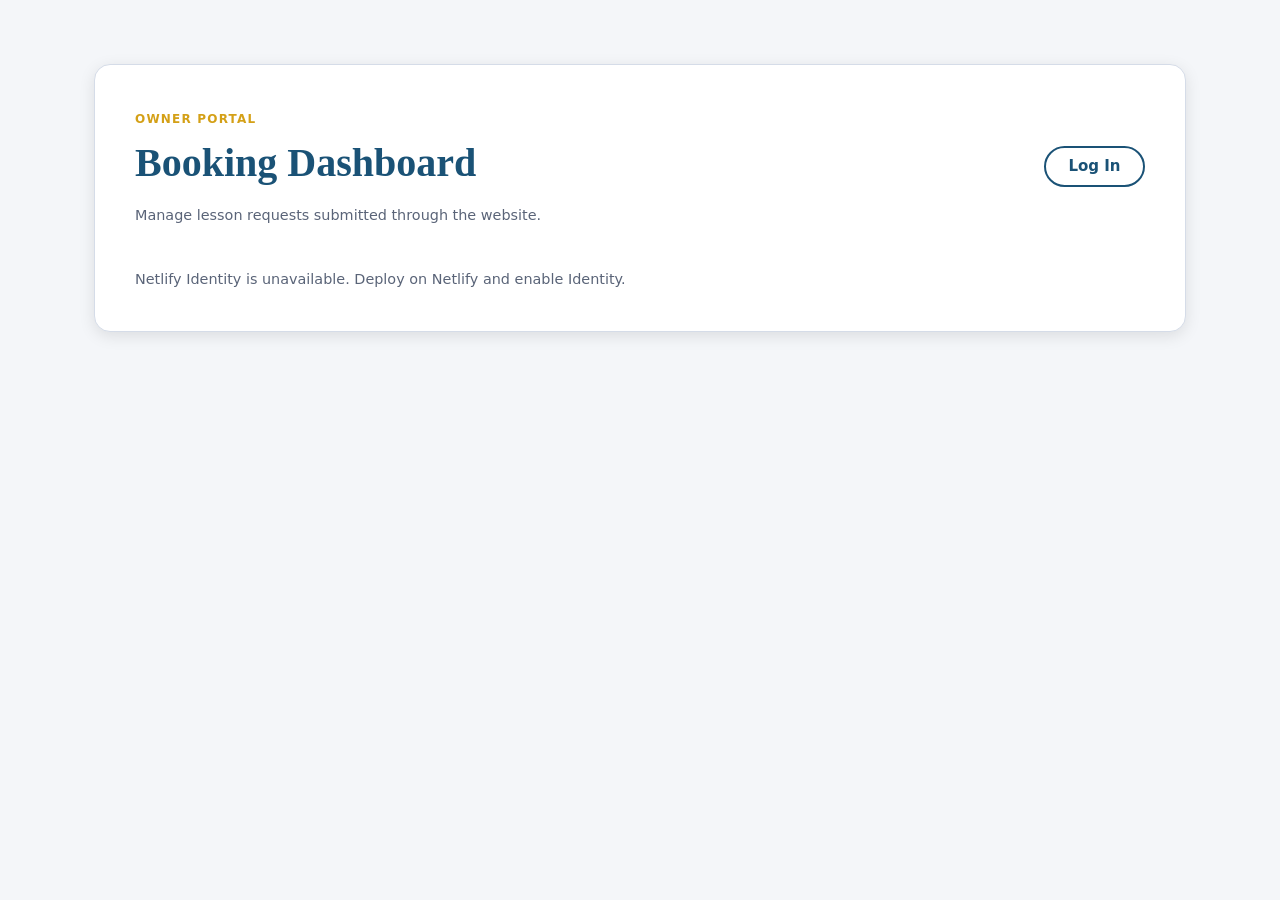
==== admin/index.html @ 85f40c81 "Add Netlify functions for managing booking submissions and updates - Create netlify.toml for build s" ====
<!DOCTYPE html>
<html lang="en">
<head>
  <meta charset="UTF-8" />
  <meta name="viewport" content="width=device-width, initial-scale=1.0" />
  <meta name="robots" content="noindex, nofollow" />
  <title>Kekauoha Music Admin</title>
  <link rel="stylesheet" href="../css/styles.css" />
  <style>
    .admin-page { min-height: 100vh; background: var(--color-bg-alt); padding: var(--space-2xl) 0; }
    .admin-shell { background: var(--color-surface); border: 1px solid var(--color-border); border-radius: var(--radius-lg); box-shadow: var(--shadow-md); padding: var(--space-xl); }
    .admin-top { display: flex; justify-content: space-between; align-items: center; gap: var(--space-md); margin-bottom: var(--space-xl); }
    .admin-actions { display: flex; gap: var(--space-sm); flex-wrap: wrap; }
    .admin-note { color: var(--color-text-muted); font-size: 0.9rem; margin-top: var(--space-sm); }
    .admin-filters { display: grid; grid-template-columns: 1.3fr 0.7fr auto; gap: var(--space-sm); margin: var(--space-lg) 0; }
    .admin-filters .btn { justify-content: center; }
    .admin-table-wrap { overflow-x: auto; }
    .admin-table { width: 100%; border-collapse: collapse; font-size: 0.94rem; }
    .admin-table th, .admin-table td { border-bottom: 1px solid var(--color-border); padding: 0.7rem 0.55rem; text-align: left; vertical-align: top; }
    .admin-table th { color: var(--color-primary); font-family: var(--font-heading); }
    .sort-btn {
      border: 0;
      background: transparent;
      color: inherit;
      font: inherit;
      display: inline-flex;
      align-items: center;
      gap: 0.3rem;
      cursor: pointer;
      padding: 0;
    }
    .sort-btn .sort-indicator { font-size: 0.78rem; opacity: 0.8; }
    .pagination {
      display: flex;
      align-items: center;
      justify-content: space-between;
      gap: var(--space-sm);
      margin-top: var(--space-md);
      flex-wrap: wrap;
    }
    .pagination .btn { min-width: 90px; justify-content: center; }
    .pagination-meta { color: var(--color-text-muted); font-size: 0.88rem; }
    .admin-table input, .admin-table select, .admin-table textarea { width: 100%; }
    .pill { display: inline-block; padding: 0.2rem 0.6rem; border-radius: var(--radius-pill); font-size: 0.75rem; font-weight: 700; text-transform: uppercase; letter-spacing: 0.04em; }
    .pill-new { background: #eaf3ff; color: #1a5276; }
    .pill-contacted { background: #fff8e4; color: #9b6b00; }
    .pill-booked { background: #e7f8ee; color: #1e8449; }
    .pill-closed { background: #f3f4f6; color: #3f4657; }
    .hidden { display: none !important; }
    @media (max-width: 900px) {
      .admin-top { align-items: flex-start; flex-direction: column; }
      .admin-filters { grid-template-columns: 1fr; }
    }
  </style>
</head>
<body>
  <main class="admin-page">
    <div class="container">
      <section class="admin-shell" aria-label="Admin dashboard">
        <div class="admin-top">
          <div>
            <span class="section-tag">Owner Portal</span>
            <h1 class="section-title">Booking Dashboard</h1>
            <p class="admin-note">Manage lesson requests submitted through the website.</p>
          </div>
          <div class="admin-actions">
            <button class="btn btn-outline" id="loginBtn" type="button">Log In</button>
            <button class="btn btn-outline hidden" id="logoutBtn" type="button">Log Out</button>
            <button class="btn btn-primary hidden" id="refreshBtn" type="button">Refresh</button>
          </div>
        </div>

        <div id="authStatus" class="admin-note" role="status" aria-live="polite">Checking login status…</div>
        <div id="errorBox" class="form-error-msg hidden" role="alert" aria-live="assertive"></div>

        <div class="admin-filters hidden" id="filtersWrap">
          <input type="search" id="searchInput" placeholder="Search by name, email, phone, program, or message" aria-label="Search submissions" />
          <select id="statusFilter" aria-label="Filter by status">
            <option value="all">All statuses</option>
            <option value="new">new</option>
            <option value="contacted">contacted</option>
            <option value="booked">booked</option>
            <option value="closed">closed</option>
          </select>
          <button class="btn btn-outline" id="clearFiltersBtn" type="button">Clear</button>
        </div>

        <div id="resultsMeta" class="admin-note hidden" role="status" aria-live="polite"></div>

        <div class="admin-table-wrap hidden" id="tableWrap">
          <table class="admin-table">
            <thead>
              <tr>
                <th>
                  <button class="sort-btn" data-sort-key="submittedAt" type="button" aria-label="Sort by submitted date">
                    Submitted <span class="sort-indicator" data-sort-indicator="submittedAt">↓</span>
                  </button>
                </th>
                <th>
                  <button class="sort-btn" data-sort-key="student" type="button" aria-label="Sort by student name">
                    Student <span class="sort-indicator" data-sort-indicator="student">↕</span>
                  </button>
                </th>
                <th>Contact</th>
                <th>Program</th>
                <th>Message</th>
                <th>
                  <button class="sort-btn" data-sort-key="status" type="button" aria-label="Sort by status">
                    Status <span class="sort-indicator" data-sort-indicator="status">↕</span>
                  </button>
                </th>
                <th>Owner Notes</th>
                <th>Action</th>
              </tr>
            </thead>
            <tbody id="submissionsBody"></tbody>
          </table>
        </div>

        <div class="pagination hidden" id="paginationWrap">
          <button class="btn btn-outline" id="prevPageBtn" type="button">Previous</button>
          <span class="pagination-meta" id="pageMeta">Page 1 of 1</span>
          <button class="btn btn-outline" id="nextPageBtn" type="button">Next</button>
        </div>
      </section>
    </div>
  </main>

  <script src="https://identity.netlify.com/v1/netlify-identity-widget.js"></script>
  <script src="dashboard.js"></script>
</body>
</html>
---- css/styles.css ----
/* =====================================================
   Kekauoha Music — Stylesheet
   ===================================================== */

/* ----- Smooth Scrolling ----- */
html {
  scroll-behavior: smooth;
}

/* ----- CSS Custom Properties ----- */
:root {
  /* Brand colours — deep ocean + golden sunrise */
  --color-primary:       #1a5276;   /* deep teal/navy */
  --color-primary-dark:  #154360;
  --color-primary-light: #2e86c1;
  --color-accent:        #d4a017;   /* warm gold */
  --color-accent-hover:  #b8860b;

  /* Neutrals */
  --color-bg:            #ffffff;
  --color-bg-alt:        #f4f6f9;
  --color-surface:       #ffffff;
  --color-border:        #d5dce8;
  --color-text:          #1c2237;
  --color-text-muted:    #5a6478;
  --color-text-light:    #ffffff;

  /* Feedback */
  --color-error:         #c0392b;
  --color-success:       #1e8449;

  /* Typography */
  --font-heading: 'Georgia', 'Times New Roman', serif;
  --font-body:    system-ui, -apple-system, 'Segoe UI', Roboto, sans-serif;

  /* Spacing */
  --space-xs:   0.25rem;
  --space-sm:   0.5rem;
  --space-md:   1rem;
  --space-lg:   1.5rem;
  --space-xl:   2.5rem;
  --space-2xl:  4rem;
  --space-3xl:  6rem;

  /* Layout */
  --max-width:   1140px;
  --header-h:    68px;
  --radius-sm:   4px;
  --radius-md:   8px;
  --radius-lg:   16px;
  --radius-pill: 999px;

  /* Shadows */
  --shadow-sm: 0 1px 4px rgba(0,0,0,0.08);
  --shadow-md: 0 4px 16px rgba(0,0,0,0.10);
  --shadow-lg: 0 8px 32px rgba(0,0,0,0.14);

  /* Transitions */
  --transition: 0.2s ease;
  
  /* Animations */
  --animation-duration: 0.6s;
  --animation-delay-increment: 0.1s;
}

/* ----- Reset & Base ----- */
*, *::before, *::after { box-sizing: border-box; margin: 0; padding: 0; }

html {
  scroll-behavior: smooth;
  scroll-padding-top: calc(var(--header-h) + 16px);
}

body {
  font-family: var(--font-body);
  font-size: 1rem;
  line-height: 1.65;
  color: var(--color-text);
  background: var(--color-bg);
  -webkit-font-smoothing: antialiased;
  overflow-x: hidden;
}

img { max-width: 100%; display: block; }

a {
  color: var(--color-primary-light);
  text-decoration: none;
  transition: color var(--transition);
}
a:hover, a:focus-visible { color: var(--color-accent); text-decoration: underline; }

ul { list-style: none; }

h1, h2, h3, h4 {
  font-family: var(--font-heading);
  line-height: 1.25;
  color: var(--color-text);
}

/* ----- Utility ----- */
.container {
  width: 100%;
  max-width: var(--max-width);
  margin: 0 auto;
  padding: 0 var(--space-lg);
}

.section {
  padding: var(--space-3xl) 0;
  opacity: 0;
  animation: fadeInUp var(--animation-duration) ease forwards;
}

.section:nth-child(even) {
  animation-delay: 0.1s;
}

.section--alt {
  background: var(--color-bg-alt);
}

.section-tag {
  display: inline-block;
  font-size: 0.75rem;
  font-weight: 700;
  letter-spacing: 0.1em;
  text-transform: uppercase;
  color: var(--color-accent);
  margin-bottom: var(--space-sm);
}

.section-title {
  font-size: clamp(1.75rem, 3.5vw, 2.5rem);
  margin-bottom: var(--space-md);
  color: var(--color-primary);
}

.section-intro {
  font-size: 1.0625rem;
  color: var(--color-text-muted);
  max-width: 640px;
  margin-bottom: var(--space-xl);
}

.badge {
  display: inline-block;
  background: var(--color-accent);
  color: #fff;
  font-size: 0.7rem;
  font-weight: 700;
  letter-spacing: 0.05em;
  text-transform: uppercase;
  padding: 2px 10px;
  border-radius: var(--radius-pill);
  margin-left: var(--space-sm);
  vertical-align: middle;
}

/* ----- Buttons ----- */
.btn {
  display: inline-flex;
  align-items: center;
  gap: var(--space-sm);
  font-family: var(--font-body);
  font-size: 0.9375rem;
  font-weight: 600;
  padding: 0.65em 1.5em;
  border-radius: var(--radius-pill);
  border: 2px solid transparent;
  cursor: pointer;
  transition: background var(--transition), color var(--transition), border-color var(--transition), box-shadow var(--transition), transform var(--transition);
  text-decoration: none !important;
  white-space: nowrap;
  position: relative;
  overflow: hidden;
}

.btn::before {
  content: '';
  position: absolute;
  top: 50%;
  left: 50%;
  width: 0;
  height: 0;
  border-radius: 50%;
  background: rgba(255,255,255,0.2);
  transform: translate(-50%, -50%);
  transition: width 0.6s, height 0.6s;
}

.btn:hover::before {
  width: 300px;
  height: 300px;
}

.btn:active {
  transform: scale(0.96);
}

.btn-primary {
  background: var(--color-accent);
  color: #fff;
  border-color: var(--color-accent);
}
.btn-primary:hover, .btn-primary:focus-visible {
  background: var(--color-accent-hover);
  border-color: var(--color-accent-hover);
  color: #fff;
  box-shadow: 0 4px 14px rgba(212,160,23,0.35);
  transform: translateY(-2px);
}

.btn-secondary {
  background: transparent;
  color: #fff;
  border-color: rgba(255,255,255,0.7);
}
.btn-secondary:hover, .btn-secondary:focus-visible {
  background: rgba(255,255,255,0.15);
  border-color: #fff;
  color: #fff;
}

.btn-outline {
  background: transparent;
  color: var(--color-primary);
  border-color: var(--color-primary);
}
.btn-outline:hover, .btn-outline:focus-visible {
  background: var(--color-primary);
  color: #fff;
}

.btn--full { width: 100%; justify-content: center; }

/* Focus styles */
:focus-visible {
  outline: 3px solid var(--color-accent);
  outline-offset: 2px;
  border-radius: var(--radius-sm);
}

/* =====================================================
   HEADER / NAVIGATION
   ===================================================== */
.site-header {
  position: sticky;
  top: 0;
  z-index: 1000;
  height: var(--header-h);
  background: var(--color-primary);
  box-shadow: var(--shadow-md);
}

.nav-container {
  display: flex;
  align-items: center;
  height: var(--header-h);
  gap: var(--space-lg);
}

.logo {
  display: flex;
  align-items: center;
  gap: var(--space-sm);
  text-decoration: none !important;
  color: #fff;
  flex-shrink: 0;
}
.logo-img {
  width: 40px;
  height: 40px;
  object-fit: contain;
  transition: transform var(--transition), filter var(--transition);
}
.logo:hover .logo-img {
  transform: rotate(5deg) scale(1.05);
  filter: drop-shadow(0 4px 8px rgba(212,160,23,0.3));
}
.logo-icon  { font-size: 1.5rem; line-height: 1; }
.logo-text  { font-family: var(--font-heading); font-size: 1.125rem; font-weight: 700; letter-spacing: 0.01em; }
.logo:hover { color: var(--color-accent); }

.main-nav { margin-left: auto; }

.nav-list {
  display: flex;
  align-items: center;
  gap: var(--space-md);
}

.nav-link {
  font-size: 0.9rem;
  font-weight: 500;
  color: rgba(255,255,255,0.88);
  text-decoration: none !important;
  padding: 0.25em 0.1em;
  border-bottom: 2px solid transparent;
  transition: color var(--transition), border-color var(--transition);
}
.nav-link:hover, .nav-link:focus-visible { color: #fff; border-bottom-color: var(--color-accent); }

.nav-cta {
  background: var(--color-accent);
  color: #fff !important;
  padding: 0.45em 1.1em;
  border-radius: var(--radius-pill);
  border: none;
}
.nav-cta:hover, .nav-cta:focus-visible {
  background: var(--color-accent-hover);
  border-bottom-color: transparent;
}

.nav-toggle {
  display: none;
  background: none;
  border: none;
  cursor: pointer;
  padding: var(--space-sm);
  margin-left: auto;
}

.hamburger,
.hamburger::before,
.hamburger::after {
  display: block;
  width: 24px;
  height: 2px;
  background: #fff;
  border-radius: 2px;
  transition: transform var(--transition), opacity var(--transition);
}
.hamburger { position: relative; }
.hamburger::before, .hamburger::after { content: ''; position: absolute; left: 0; }
.hamburger::before { top: -7px; }
.hamburger::after  { top:  7px; }

/* Animated X when open */
.nav-toggle[aria-expanded="true"] .hamburger { background: transparent; }
.nav-toggle[aria-expanded="true"] .hamburger::before { transform: rotate(45deg) translate(5px, 5px); }
.nav-toggle[aria-expanded="true"] .hamburger::after  { transform: rotate(-45deg) translate(5px, -5px); }

/* =====================================================
   HERO
   ===================================================== */
.hero {
  position: relative;
  min-height: 92vh;
  display: flex;
  align-items: center;
  background:
    linear-gradient(160deg, #0d3b5e 0%, #1a5276 40%, #2e6d94 70%, #4a8fa8 100%);
  overflow: hidden;
}

/* Decorative wave overlay */
.hero-overlay {
  position: absolute;
  inset: 0;
  background:
    radial-gradient(ellipse 80% 60% at 80% 50%, rgba(212,160,23,0.08) 0%, transparent 70%),
    url("data:image/svg+xml,%3Csvg xmlns='http://www.w3.org/2000/svg' viewBox='0 0 1440 320'%3E%3Cpath fill='rgba(255,255,255,0.03)' d='M0,224L60,213.3C120,203,240,181,360,181.3C480,181,600,203,720,208C840,213,960,203,1080,181.3C1200,160,1320,128,1380,112L1440,96L1440,320L1380,320C1320,320,1200,320,1080,320C960,320,840,320,720,320C600,320,480,320,360,320C240,320,120,320,60,320L0,320Z'/%3E%3C/svg%3E") center bottom / cover no-repeat;
  pointer-events: none;
}

.hero-content {
  position: relative;
  z-index: 1;
  text-align: center;
  padding: var(--space-2xl) var(--space-lg);
}

.hero-logo-wrap {
  margin-bottom: var(--space-xl);
  animation: fadeInScale 0.8s ease-out;
}

.hero-logo {
  width: 180px;
  height: 180px;
  margin: 0 auto;
  background: rgba(255, 255, 255, 0.95);
  padding: var(--space-md);
  border-radius: var(--radius-lg);
  box-shadow: 0 8px 32px rgba(0,0,0,0.2), 0 0 0 8px rgba(255,255,255,0.1);
  object-fit: contain;
  transition: transform var(--transition), box-shadow var(--transition);
}

.hero-logo:hover {
  transform: scale(1.05) rotate(-2deg);
  box-shadow: 0 12px 48px rgba(0,0,0,0.25), 0 0 0 8px rgba(212,160,23,0.2);
}

.hero-title {
  font-size: clamp(2.25rem, 6vw, 4rem);
  color: #fff;
  margin-bottom: var(--space-lg);
  text-shadow: 0 2px 12px rgba(0,0,0,0.25);
  animation: fadeInUp 0.8s ease-out 0.2s backwards;
}

.hero-subtitle {
  font-size: clamp(1rem, 2.2vw, 1.3rem);
  color: rgba(255,255,255,0.88);
  max-width: 560px;
  margin: 0 auto var(--space-xl);
  animation: fadeInUp 0.8s ease-out 0.4s backwards;
}

.hero-actions {
  display: flex;
  gap: var(--space-md);
  justify-content: center;
  flex-wrap: wrap;
  animation: fadeInUp 0.8s ease-out 0.6s backwards;
}

.hero-actions .btn {
  animation: pulse 2s ease-in-out infinite;
}

.hero-actions .btn:nth-child(1) { animation-delay: 0.8s; }
.hero-actions .btn:nth-child(2) { animation-delay: 1s; }

/* =====================================================
   ABOUT
   ===================================================== */
.about-grid {
  display: grid;
  grid-template-columns: 1fr 1fr;
  gap: var(--space-2xl);
  align-items: start;
}

.about-text p { color: var(--color-text-muted); margin-bottom: var(--space-md); }
.about-text p:last-child { margin-bottom: 0; }

.about-highlights {
  display: grid;
  grid-template-columns: 1fr 1fr;
  gap: var(--space-md);
}

.highlight-card {
  background: var(--color-bg-alt);
  border: 1px solid var(--color-border);
  border-radius: var(--radius-md);
  padding: var(--space-lg);
  transition: box-shadow var(--transition), transform var(--transition), border-color var(--transition);
  opacity: 0;
  animation: fadeInUp var(--animation-duration) ease forwards;
}

.highlight-card:nth-child(1) { animation-delay: 0.1s; }
.highlight-card:nth-child(2) { animation-delay: 0.2s; }
.highlight-card:nth-child(3) { animation-delay: 0.3s; }
.highlight-card:nth-child(4) { animation-delay: 0.4s; }

.highlight-card:hover {
  box-shadow: var(--shadow-md);
  transform: translateY(-4px);
  border-color: var(--color-accent);
}

.highlight-icon {
  font-size: 2rem;
  display: block;
  margin-bottom: var(--space-sm);
  transition: transform var(--transition);
}

.highlight-card:hover .highlight-icon {
  transform: scale(1.15) rotate(5deg);
}

.highlight-card h3 {
  font-size: 1rem;
  font-family: var(--font-body);
  font-weight: 700;
  margin-bottom: var(--space-xs);
  color: var(--color-primary);
}

.highlight-card p { font-size: 0.875rem; color: var(--color-text-muted); }

/* =====================================================
   LESSONS
   ===================================================== */
.lessons-grid {
  display: grid;
  grid-template-columns: repeat(3, 1fr);
  gap: var(--space-lg);
  margin-bottom: var(--space-2xl);
}

.lesson-card {
  background: var(--color-surface);
  border: 1px solid var(--color-border);
  border-radius: var(--radius-lg);
  padding: var(--space-xl);
  display: flex;
  flex-direction: column;
  gap: var(--space-md);
  transition: box-shadow var(--transition), transform var(--transition), border-color var(--transition);
  opacity: 0;
  animation: fadeInUp var(--animation-duration) ease forwards;
}

.lesson-card:nth-child(1) { animation-delay: 0.1s; }
.lesson-card:nth-child(2) { animation-delay: 0.2s; }
.lesson-card:nth-child(3) { animation-delay: 0.3s; }

.lesson-card:hover {
  box-shadow: var(--shadow-lg);
  transform: translateY(-5px);
  border-color: var(--color-primary-light);
}

.lesson-card--featured {
  border-color: var(--color-primary-light);
  box-shadow: 0 0 0 2px var(--color-primary-light), var(--shadow-md);
}

.lesson-card-header {
  display: flex;
  align-items: center;
  gap: var(--space-sm);
  flex-wrap: wrap;
}

.lesson-icon { font-size: 1.75rem; }

.lesson-card-header h3 {
  font-size: 1.2rem;
  color: var(--color-primary);
}

.lesson-features {
  flex: 1;
  display: flex;
  flex-direction: column;
  gap: var(--space-xs);
}

.lesson-features li {
  font-size: 0.9rem;
  color: var(--color-text-muted);
  padding-left: 1.2em;
  position: relative;
}
.lesson-features li::before {
  content: '✓';
  position: absolute;
  left: 0;
  color: var(--color-accent);
  font-weight: 700;
}

/* Extras */
.lessons-extras {
  display: grid;
  grid-template-columns: repeat(3, 1fr);
  gap: var(--space-lg);
}

.extra-card {
  display: flex;
  align-items: flex-start;
  gap: var(--space-md);
  background: var(--color-bg-alt);
  border: 1px solid var(--color-border);
  border-radius: var(--radius-md);
  padding: var(--space-lg);
  transition: transform var(--transition), box-shadow var(--transition);
}

.extra-card:hover {
  transform: translateY(-3px);
  box-shadow: var(--shadow-md);
}

.extra-icon { font-size: 2rem; flex-shrink: 0; }

.extra-card h4 {
  font-size: 1rem;
  font-family: var(--font-body);
  font-weight: 700;
  color: var(--color-primary);
  margin-bottom: var(--space-xs);
}

.extra-card p { font-size: 0.875rem; color: var(--color-text-muted); }

/* =====================================================
   PRICING
   ===================================================== */
.pricing-grid {
  display: grid;
  grid-template-columns: repeat(3, 1fr);
  gap: var(--space-lg);
  margin-bottom: var(--space-2xl);
  align-items: start;
}

.pricing-card {
  background: var(--color-surface);
  border: 1px solid var(--color-border);
  border-radius: var(--radius-lg);
  padding: var(--space-xl);
  display: flex;
  flex-direction: column;
  gap: var(--space-md);
  position: relative;
  transition: box-shadow var(--transition), transform var(--transition);
  opacity: 0;
  animation: fadeInUp var(--animation-duration) ease forwards;
}

.pricing-card:nth-child(1) { animation-delay: 0.1s; }
.pricing-card:nth-child(2) { animation-delay: 0.2s; }
.pricing-card:nth-child(3) { animation-delay: 0.3s; }
.pricing-card:hover { box-shadow: var(--shadow-lg); transform: translateY(-3px); }

.pricing-card--featured {
  border-color: var(--color-accent);
  box-shadow: 0 0 0 2px var(--color-accent), var(--shadow-md);
}

.pricing-card--featured > .badge {
  position: absolute;
  top: -12px;
  left: 50%;
  transform: translateX(-50%);
}

.pricing-title {
  font-size: 1.1rem;
  color: var(--color-primary);
  font-family: var(--font-body);
  font-weight: 700;
}

.pricing-amount {
  font-family: var(--font-heading);
  font-size: 3rem;
  font-weight: 700;
  color: var(--color-primary);
  line-height: 1;
  transition: transform var(--transition), color var(--transition);
}

.pricing-card:hover .pricing-amount {
  transform: scale(1.08);
  color: var(--color-accent);
}

.currency {
  font-size: 1.5rem;
  vertical-align: super;
  line-height: 1;
}

.pricing-period { font-size: 0.85rem; color: var(--color-text-muted); margin-top: -0.5em; }

.pricing-features {
  flex: 1;
  display: flex;
  flex-direction: column;
  gap: var(--space-xs);
}

.pricing-features li {
  font-size: 0.9rem;
  color: var(--color-text-muted);
  padding-left: 1.2em;
  position: relative;
}
.pricing-features li::before {
  content: '✓';
  position: absolute;
  left: 0;
  color: var(--color-accent);
  font-weight: 700;
}

/* Bundles */
.pricing-bundles { margin-top: var(--space-xl); }

.pricing-bundles > h3 {
  font-size: 1.4rem;
  color: var(--color-primary);
  margin-bottom: var(--space-lg);
}

.bundles-grid {
  display: grid;
  grid-template-columns: repeat(3, 1fr);
  gap: var(--space-md);
  margin-bottom: var(--space-md);
}

.bundle-card {
  background: var(--color-surface);
  border: 1px solid var(--color-border);
  border-radius: var(--radius-md);
  padding: var(--space-lg);
}

.bundle-card--featured {
  border-color: var(--color-primary-light);
  background: #eaf3fb;
}

.bundle-header {
  display: flex;
  align-items: center;
  justify-content: space-between;
  gap: var(--space-sm);
  margin-bottom: var(--space-sm);
}

.bundle-header h4 {
  font-size: 1rem;
  font-family: var(--font-body);
  font-weight: 700;
  color: var(--color-primary);
}

.bundle-save {
  font-size: 0.72rem;
  font-weight: 700;
  text-transform: uppercase;
  color: var(--color-primary-light);
  letter-spacing: 0.05em;
}

.bundle-card p { font-size: 0.875rem; color: var(--color-text-muted); margin-bottom: var(--space-xs); }

.bundle-price { font-size: 1.1rem; color: var(--color-primary); }

.pricing-note {
  font-size: 0.8rem;
  color: var(--color-text-muted);
  font-style: italic;
}

/* =====================================================
   STUDIO POLICIES
   ===================================================== */
.policies-grid {
  display: grid;
  grid-template-columns: repeat(3, 1fr);
  gap: var(--space-lg);
}

.policy-card {
  background: var(--color-surface);
  border: 1px solid var(--color-border);
  border-radius: var(--radius-md);
  padding: var(--space-xl);
  transition: transform var(--transition), box-shadow var(--transition), border-color var(--transition);
  opacity: 0;
  animation: fadeInUp var(--animation-duration) ease forwards;
}

.policy-card:nth-child(1) { animation-delay: 0.1s; }
.policy-card:nth-child(2) { animation-delay: 0.2s; }
.policy-card:nth-child(3) { animation-delay: 0.3s; }
.policy-card:nth-child(4) { animation-delay: 0.4s; }
.policy-card:nth-child(5) { animation-delay: 0.5s; }
.policy-card:nth-child(6) { animation-delay: 0.6s; }

.policy-card:hover {
  transform: translateY(-3px);
  box-shadow: var(--shadow-md);
  border-color: var(--color-primary-light);
}

.policy-icon-wrap {
  width: 48px;
  height: 48px;
  border-radius: var(--radius-md);
  background: #eaf3fb;
  display: flex;
  align-items: center;
  justify-content: center;
  margin-bottom: var(--space-md);
  transition: transform var(--transition), background-color var(--transition);
}

.policy-card:hover .policy-icon-wrap {
  transform: rotate(10deg) scale(1.1);
  background-color: rgba(212,160,23,0.12);
}

.policy-icon { font-size: 1.5rem; }

.policy-card h3 {
  font-size: 1rem;
  font-family: var(--font-body);
  font-weight: 700;
  color: var(--color-primary);
  margin-bottom: var(--space-md);
}

.policy-card ul { display: flex; flex-direction: column; gap: var(--space-sm); }

.policy-card li {
  font-size: 0.875rem;
  color: var(--color-text-muted);
  padding-left: 1.1em;
  position: relative;
}
.policy-card li::before {
  content: '•';
  position: absolute;
  left: 0;
  color: var(--color-primary-light);
}

/* =====================================================
   REFERENCES / TESTIMONIALS
   ===================================================== */
.testimonials-grid {
  display: grid;
  grid-template-columns: repeat(3, 1fr);
  gap: var(--space-lg);
  margin-bottom: var(--space-xl);
}

.testimonial-card {
  background: var(--color-surface);
  border: 1px solid var(--color-border);
  border-radius: var(--radius-lg);
  padding: var(--space-xl);
  display: flex;
  flex-direction: column;
  gap: var(--space-lg);
  transition: box-shadow var(--transition), transform var(--transition), border-color var(--transition);
  opacity: 0;
  animation: fadeInUp var(--animation-duration) ease forwards;
}

.testimonial-card:nth-child(1) { animation-delay: 0.1s; }
.testimonial-card:nth-child(2) { animation-delay: 0.2s; }
.testimonial-card:nth-child(3) { animation-delay: 0.3s; }
.testimonial-card:nth-child(4) { animation-delay: 0.4s; }
.testimonial-card:nth-child(5) { animation-delay: 0.5s; }
.testimonial-card:nth-child(6) { animation-delay: 0.6s; }

.testimonial-card:hover {
  box-shadow: var(--shadow-lg);
  transform: translateY(-4px);
  border-color: var(--color-accent);
}

.testimonial-quote {
  font-size: 0.9375rem;
  color: var(--color-text);
  font-style: italic;
  line-height: 1.7;
  flex: 1;
}
.testimonial-quote::before { content: '"'; }
.testimonial-quote::after  { content: '"'; }

.testimonial-author {
  display: flex;
  align-items: center;
  gap: var(--space-md);
}

.author-avatar {
  width: 44px;
  height: 44px;
  border-radius: 50%;
  background: linear-gradient(135deg, var(--color-primary), var(--color-accent));
  color: #fff;
  font-size: 0.8rem;
  font-weight: 700;
  display: flex;
  align-items: center;
  justify-content: center;
  flex-shrink: 0;
  transition: transform var(--transition), box-shadow var(--transition);
}

.testimonial-card:hover .author-avatar {
  transform: scale(1.1) rotate(-5deg);
  box-shadow: 0 4px 12px rgba(26,82,118,0.3);
}

.testimonial-author strong {
  display: block;
  font-size: 0.9rem;
  color: var(--color-text);
}
.testimonial-author span {
  display: block;
  font-size: 0.8rem;
  color: var(--color-text-muted);
}

.references-cta {
  text-align: center;
  padding: var(--space-xl);
  background: var(--color-surface);
  border: 1px solid var(--color-border);
  border-radius: var(--radius-lg);
  display: flex;
  flex-direction: column;
  align-items: center;
  gap: var(--space-lg);
}

.references-cta p {
  max-width: 520px;
  color: var(--color-text-muted);
}

/* =====================================================
   BOOKING FORM
   ===================================================== */
.booking-layout {
  display: grid;
  grid-template-columns: 1fr 1.4fr;
  gap: var(--space-2xl);
  align-items: start;
}

.booking-info .section-title { margin-bottom: var(--space-md); }
.booking-info > p { color: var(--color-text-muted); margin-bottom: var(--space-xl); }

.booking-details {
  display: flex;
  flex-direction: column;
  gap: var(--space-md);
}

.booking-details li {
  display: flex;
  align-items: center;
  gap: var(--space-md);
  font-size: 0.9375rem;
  color: var(--color-text-muted);
}

.detail-icon { font-size: 1.25rem; width: 1.5em; text-align: center; }

/* Form */
.booking-form {
  background: var(--color-surface);
  border: 1px solid var(--color-border);
  border-radius: var(--radius-lg);
  padding: var(--space-xl);
  box-shadow: var(--shadow-md);
  display: flex;
  flex-direction: column;
  gap: var(--space-md);
}

.form-row {
  display: grid;
  grid-template-columns: 1fr 1fr;
  gap: var(--space-md);
}

.form-group {
  display: flex;
  flex-direction: column;
  gap: var(--space-xs);
}

.form-group label {
  font-size: 0.875rem;
  font-weight: 600;
  color: var(--color-text);
}

.form-group input,
.form-group select,
.form-group textarea {
  font-family: var(--font-body);
  font-size: 0.9375rem;
  padding: 0.6em 0.9em;
  border: 1.5px solid var(--color-border);
  border-radius: var(--radius-sm);
  background: var(--color-bg);
  color: var(--color-text);
  transition: border-color var(--transition), box-shadow var(--transition), transform var(--transition);
  width: 100%;
}

.form-group input::placeholder,
.form-group textarea::placeholder { color: #aab2bf; }

.form-group input:focus,
.form-group select:focus,
.form-group textarea:focus {
  border-color: var(--color-primary-light);
  box-shadow: 0 0 0 3px rgba(46,134,193,0.18);
  outline: none;
  transform: translateY(-1px);
}

.form-group input[aria-invalid="true"],
.form-group select[aria-invalid="true"],
.form-group textarea[aria-invalid="true"] {
  border-color: var(--color-error);
}

.form-group textarea { resize: vertical; min-height: 100px; }

/* Checkbox row */
.form-group--checkbox {
  flex-direction: row;
  align-items: flex-start;
  gap: var(--space-sm);
}
.form-group--checkbox input[type="checkbox"] {
  width: 18px;
  height: 18px;
  flex-shrink: 0;
  margin-top: 2px;
  accent-color: var(--color-primary);
  cursor: pointer;
}
.form-group--checkbox label { font-size: 0.875rem; font-weight: 400; cursor: pointer; }

/* Field error */
.field-error {
  font-size: 0.8rem;
  color: var(--color-error);
  min-height: 1em;
}

/* Form-level messages */
.form-success,
.form-error-msg {
  border-radius: var(--radius-sm);
  padding: var(--space-md);
  font-size: 0.9rem;
  display: flex;
  align-items: flex-start;
  gap: var(--space-sm);
}

.form-success {
  background: #eafaf1;
  border: 1px solid #a9dfbf;
  color: var(--color-success);
}

.form-error-msg {
  background: #fdf2f2;
  border: 1px solid #f5c6c6;
  color: var(--color-error);
}

.success-icon { font-size: 1.1rem; }

/* Submit button spinner */
.btn-spinner {
  width: 16px;
  height: 16px;
  border: 2px solid rgba(255,255,255,0.4);
  border-top-color: #fff;
  border-radius: 50%;
  animation: spin 0.7s linear infinite;
}

@keyframes spin {
  to { transform: rotate(360deg); }
}

/* =====================================================
   FOOTER
   ===================================================== */
.site-footer {
  background: var(--color-primary-dark);
  color: rgba(255,255,255,0.75);
}

.footer-inner {
  display: grid;
  grid-template-columns: 1.5fr 1fr 1fr;
  gap: var(--space-2xl);
  padding: var(--space-2xl) var(--space-lg);
}

.footer-brand .logo-icon,
.footer-brand .logo-text {
  color: #fff;
  font-family: var(--font-heading);
  font-size: 1.1rem;
  font-weight: 700;
}
.footer-brand .logo-icon { font-size: 1.4rem; margin-right: 0.25rem; }
.footer-logo-wrap {
  display: flex;
  align-items: center;
  gap: var(--space-sm);
  margin-bottom: var(--space-md);
}

.footer-logo-img {
  width: 48px;
  height: 48px;
  object-fit: contain;
  transition: transform var(--transition);
}

.footer-logo-wrap:hover .footer-logo-img {
  transform: rotate(-5deg) scale(1.05);
}

.footer-logo-text {
  color: #fff;
  font-family: var(--font-heading);
  font-size: 1.2rem;
  font-weight: 700;
}

.footer-brand p {
  margin-top: var(--space-md);
  font-size: 0.875rem;
  line-height: 1.6;
}

.footer-nav ul { display: flex; flex-direction: column; gap: var(--space-sm); }
.footer-nav a, .footer-contact a {
  font-size: 0.9rem;
  color: rgba(255,255,255,0.75);
  text-decoration: none;
}
.footer-nav a:hover, .footer-contact a:hover { color: var(--color-accent); }

.footer-contact { display: flex; flex-direction: column; gap: var(--space-sm); justify-content: flex-start; }

.footer-bottom {
  text-align: center;
  padding: var(--space-md) var(--space-lg);
  border-top: 1px solid rgba(255,255,255,0.1);
  font-size: 0.8rem;
}

/* =====================================================
   RESPONSIVE — TABLET (≤ 900px)
   ===================================================== */
@media (max-width: 900px) {
  .about-grid       { grid-template-columns: 1fr; gap: var(--space-xl); }
  .lessons-grid     { grid-template-columns: 1fr; }
  .lessons-extras   { grid-template-columns: 1fr; }
  .pricing-grid     { grid-template-columns: 1fr; }
  .bundles-grid     { grid-template-columns: 1fr; }
  .policies-grid    { grid-template-columns: 1fr 1fr; }
  .testimonials-grid{ grid-template-columns: 1fr 1fr; }
  .booking-layout   { grid-template-columns: 1fr; }
  .footer-inner     { grid-template-columns: 1fr 1fr; }
}

/* =====================================================
   RESPONSIVE — MOBILE (≤ 640px)
   ===================================================== */
@media (max-width: 640px) {
  :root { --space-3xl: 3.5rem; }

  /* Nav */
  .nav-toggle { display: flex; align-items: center; justify-content: center; }

  .main-nav {
    display: none;
    position: absolute;
    top: var(--header-h);
    left: 0;
    right: 0;
    background: var(--color-primary-dark);
    box-shadow: var(--shadow-lg);
    padding: var(--space-lg) 0;
    z-index: 999;
    animation: slideDown 0.3s ease-out;
  }

  .main-nav.is-open { display: block; }

  .nav-list {
    flex-direction: column;
    align-items: stretch;
    gap: 0;
  }

  .nav-link {
    display: block;
    padding: var(--space-md) var(--space-xl);
    border-bottom: 1px solid rgba(255,255,255,0.07);
    font-size: 1rem;
  }

  .nav-cta {
    margin: var(--space-md) var(--space-xl);
    text-align: center;
    border-radius: var(--radius-pill);
    display: block;
    padding: var(--space-md);
  }

  /* Grids */
  .about-highlights   { grid-template-columns: 1fr; }
  .policies-grid      { grid-template-columns: 1fr; }
  .testimonials-grid  { grid-template-columns: 1fr; }
  .form-row           { grid-template-columns: 1fr; }
  .footer-inner       { grid-template-columns: 1fr; gap: var(--space-xl); }

  .hero { min-height: 80vh; }
  .hero-actions { flex-direction: column; align-items: center; }
  .hero-actions .btn { width: 100%; max-width: 280px; justify-content: center; }
  .hero-logo { width: 140px; height: 140px; }
}

/* =====================================================
   KEYFRAME ANIMATIONS
   ===================================================== */
@keyframes fadeInUp {
  from {
    opacity: 0;
    transform: translateY(30px);
  }
  to {
    opacity: 1;
    transform: translateY(0);
  }
}

@keyframes fadeInScale {
  from {
    opacity: 0;
    transform: scale(0.8);
  }
  to {
    opacity: 1;
    transform: scale(1);
  }
}

@keyframes pulse {
  0%, 100% {
    transform: scale(1);
  }
  50% {
    transform: scale(1.02);
  }
}

@keyframes slideInLeft {
  from {
    opacity: 0;
    transform: translateX(-40px);
  }
  to {
    opacity: 1;
    transform: translateX(0);
  }
}

@keyframes slideInRight {
  from {
    opacity: 0;
    transform: translateX(40px);
  }
  to {
    opacity: 1;
    transform: translateX(0);
  }
}

@keyframes float {
  0%, 100% {
    transform: translateY(0);
  }
  50% {
    transform: translateY(-10px);
  }
}

@keyframes shimmer {
  0% {
    background-position: -1000px 0;
  }
  100% {
    background-position: 1000px 0;
  }
}

@keyframes slideDown {
  from {
    opacity: 0;
    transform: translateY(-20px);
  }
  to {
    opacity: 1;
    transform: translateY(0);
  }
}
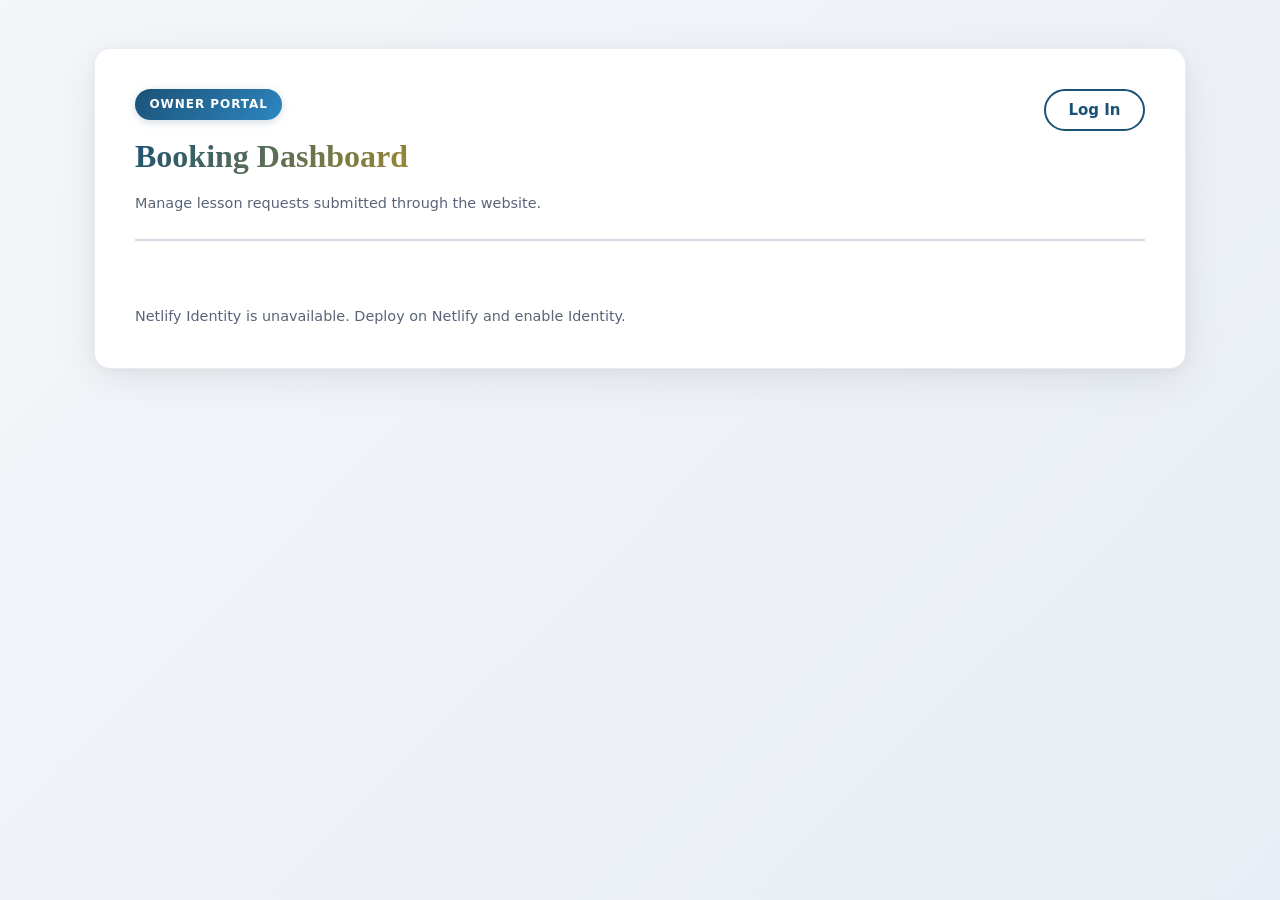
==== commit c0302de4: "Enhance admin dashboard styles and improve mobile responsiveness; add data labels for table columns" ====
--- a/admin/index.html
+++ b/admin/index.html
@@ -7,17 +7,206 @@
   <title>Kekauoha Music Admin</title>
   <link rel="stylesheet" href="../css/styles.css" />
   <style>
-    .admin-page { min-height: 100vh; background: var(--color-bg-alt); padding: var(--space-2xl) 0; }
-    .admin-shell { background: var(--color-surface); border: 1px solid var(--color-border); border-radius: var(--radius-lg); box-shadow: var(--shadow-md); padding: var(--space-xl); }
-    .admin-top { display: flex; justify-content: space-between; align-items: center; gap: var(--space-md); margin-bottom: var(--space-xl); }
-    .admin-actions { display: flex; gap: var(--space-sm); flex-wrap: wrap; }
-    .admin-note { color: var(--color-text-muted); font-size: 0.9rem; margin-top: var(--space-sm); }
-    .admin-filters { display: grid; grid-template-columns: 1.3fr 0.7fr auto; gap: var(--space-sm); margin: var(--space-lg) 0; }
-    .admin-filters .btn { justify-content: center; }
-    .admin-table-wrap { overflow-x: auto; }
-    .admin-table { width: 100%; border-collapse: collapse; font-size: 0.94rem; }
-    .admin-table th, .admin-table td { border-bottom: 1px solid var(--color-border); padding: 0.7rem 0.55rem; text-align: left; vertical-align: top; }
-    .admin-table th { color: var(--color-primary); font-family: var(--font-heading); }
+    /* Animations */
+    @keyframes fadeInUp {
+      from {
+        opacity: 0;
+        transform: translateY(20px);
+      }
+      to {
+        opacity: 1;
+        transform: translateY(0);
+      }
+    }
+
+    @keyframes slideDown {
+      from {
+        opacity: 0;
+        max-height: 0;
+      }
+      to {
+        opacity: 1;
+        max-height: 500px;
+      }
+    }
+
+    /* Admin Page Container */
+    .admin-page { 
+      min-height: 100vh; 
+      background: linear-gradient(135deg, #f4f6f9 0%, #e8eef5 100%);
+      padding: clamp(1rem, 4vw, 3rem) 0; 
+    }
+    
+    .admin-shell { 
+      background: var(--color-surface); 
+      border: 1px solid rgba(26, 82, 118, 0.1);
+      border-radius: var(--radius-lg); 
+      box-shadow: 0 10px 40px rgba(0, 0, 0, 0.08), 0 2px 8px rgba(0, 0, 0, 0.04);
+      padding: clamp(1.5rem, 4vw, 2.5rem);
+      transition: box-shadow var(--transition);
+      animation: fadeInUp 0.6s ease-out;
+    }
+
+    .admin-shell:hover {
+      box-shadow: 0 12px 48px rgba(0, 0, 0, 0.1), 0 4px 12px rgba(0, 0, 0, 0.05);
+    }
+    
+    /* Header Section */
+    .admin-top { 
+      display: flex; 
+      justify-content: space-between; 
+      align-items: flex-start; 
+      gap: var(--space-lg); 
+      margin-bottom: var(--space-2xl);
+      padding-bottom: var(--space-lg);
+      border-bottom: 2px solid var(--color-border);
+    }
+
+    .admin-top .section-tag {
+      background: linear-gradient(135deg, var(--color-primary), var(--color-primary-light));
+      color: white;
+      padding: 0.35rem 0.9rem;
+      border-radius: var(--radius-pill);
+      font-size: 0.75rem;
+      font-weight: 700;
+      text-transform: uppercase;
+      letter-spacing: 0.08em;
+      box-shadow: 0 2px 8px rgba(26, 82, 118, 0.2);
+    }
+
+    .admin-top .section-title {
+      margin-top: var(--space-sm);
+      font-size: clamp(1.5rem, 4vw, 2rem);
+      background: linear-gradient(135deg, var(--color-primary), var(--color-accent));
+      -webkit-background-clip: text;
+      -webkit-text-fill-color: transparent;
+      background-clip: text;
+    }
+    
+    .admin-actions { 
+      display: flex; 
+      gap: var(--space-sm); 
+      flex-wrap: wrap;
+      align-items: center;
+    }
+
+    .admin-actions .btn {
+      white-space: nowrap;
+      min-width: 100px;
+      justify-content: center;
+    }
+    
+    .admin-note { 
+      color: var(--color-text-muted); 
+      font-size: 0.9rem; 
+      margin-top: var(--space-sm);
+      line-height: 1.6;
+    }
+    
+    /* Filters Section */
+    .admin-filters { 
+      display: grid; 
+      grid-template-columns: 1.5fr 1fr auto; 
+      gap: var(--space-md); 
+      margin: var(--space-xl) 0;
+      padding: var(--space-lg);
+      background: var(--color-bg-alt);
+      border-radius: var(--radius-md);
+      border: 1px solid var(--color-border);
+      animation: slideDown 0.4s ease-out;
+    }
+
+    .admin-filters input,
+    .admin-filters select {
+      height: 44px;
+      font-size: 0.95rem;
+      transition: all var(--transition);
+    }
+
+    .admin-filters input:focus,
+    .admin-filters select:focus {
+      transform: translateY(-2px);
+      box-shadow: 0 4px 12px rgba(26, 82, 118, 0.15);
+    }
+    
+    .admin-filters .btn { 
+      justify-content: center;
+      height: 44px;
+    }
+
+    #resultsMeta {
+      background: rgba(212, 160, 23, 0.08);
+      border-left: 3px solid var(--color-accent);
+      padding: var(--space-md);
+      border-radius: var(--radius-sm);
+      font-weight: 500;
+      color: var(--color-text);
+      animation: fadeInUp 0.4s ease-out;
+    }
+    
+    /* Table Styles - Desktop */
+    .admin-table-wrap { 
+      overflow-x: auto;
+      border-radius: var(--radius-md);
+      border: 1px solid var(--color-border);
+      background: var(--color-surface);
+      margin: var(--space-lg) 0;
+      animation: fadeInUp 0.5s ease-out;
+    }
+
+    .admin-table-wrap::-webkit-scrollbar {
+      height: 8px;
+    }
+
+    .admin-table-wrap::-webkit-scrollbar-track {
+      background: var(--color-bg-alt);
+      border-radius: 4px;
+    }
+
+    .admin-table-wrap::-webkit-scrollbar-thumb {
+      background: var(--color-primary-light);
+      border-radius: 4px;
+    }
+
+    .admin-table-wrap::-webkit-scrollbar-thumb:hover {
+      background: var(--color-primary);
+    }
+    
+    .admin-table { 
+      width: 100%; 
+      border-collapse: collapse; 
+      font-size: 0.9rem;
+    }
+    
+    .admin-table th, 
+    .admin-table td { 
+      border-bottom: 1px solid var(--color-border); 
+      padding: 1rem 0.75rem; 
+      text-align: left; 
+      vertical-align: top;
+    }
+    
+    .admin-table th { 
+      background: linear-gradient(to bottom, #f8fafc, #f1f5f9);
+      color: var(--color-primary); 
+      font-family: var(--font-heading);
+      font-weight: 700;
+      font-size: 0.85rem;
+      text-transform: uppercase;
+      letter-spacing: 0.05em;
+      position: sticky;
+      top: 0;
+      z-index: 10;
+    }
+
+    .admin-table tbody tr {
+      transition: background-color 0.2s ease;
+    }
+
+    .admin-table tbody tr:hover {
+      background: rgba(26, 82, 118, 0.02);
+    }
+    
     .sort-btn {
       border: 0;
       background: transparent;
@@ -25,31 +214,263 @@
       font: inherit;
       display: inline-flex;
       align-items: center;
-      gap: 0.3rem;
+      gap: 0.4rem;
       cursor: pointer;
       padding: 0;
-    }
-    .sort-btn .sort-indicator { font-size: 0.78rem; opacity: 0.8; }
+      transition: color var(--transition);
+    }
+
+    .sort-btn:hover {
+      color: var(--color-accent);
+    }
+    
+    .sort-btn .sort-indicator { 
+      font-size: 0.85rem; 
+      opacity: 0.7;
+      transition: opacity var(--transition);
+    }
+
+    .sort-btn:hover .sort-indicator {
+      opacity: 1;
+    }
+    
+    /* Pagination */
     .pagination {
       display: flex;
       align-items: center;
       justify-content: space-between;
-      gap: var(--space-sm);
+      gap: var(--space-md);
+      margin-top: var(--space-xl);
+      padding: var(--space-lg);
+      background: var(--color-bg-alt);
+      border-radius: var(--radius-md);
+      flex-wrap: wrap;
+      animation: fadeInUp 0.5s ease-out;
+    }
+    
+    .pagination .btn { 
+      min-width: 110px; 
+      justify-content: center;
+    }
+    
+    .pagination-meta { 
+      color: var(--color-text-muted); 
+      font-size: 0.9rem;
+      font-weight: 500;
+    }
+    
+    /* Form Elements in Table */
+    .admin-table input, 
+    .admin-table select, 
+    .admin-table textarea { 
+      width: 100%;
+      min-width: 120px;
+    }
+
+    .admin-table textarea {
+      min-height: 70px;
+      resize: vertical;
+    }
+
+    .admin-table .save-btn {
+      min-width: 80px;
+      white-space: nowrap;
+    }
+    
+    /* Status Pills */
+    .pill { 
+      display: inline-block; 
+      padding: 0.3rem 0.75rem; 
+      border-radius: var(--radius-pill); 
+      font-size: 0.7rem; 
+      font-weight: 700; 
+      text-transform: uppercase; 
+      letter-spacing: 0.06em;
+      box-shadow: 0 1px 3px rgba(0, 0, 0, 0.1);
+      transition: transform 0.2s ease, box-shadow 0.2s ease;
+    }
+
+    .pill:hover {
+      transform: translateY(-1px);
+      box-shadow: 0 2px 6px rgba(0, 0, 0, 0.12);
+    }
+    
+    .pill-new { background: linear-gradient(135deg, #eaf3ff, #d4e7ff); color: #1a5276; }
+    .pill-contacted { background: linear-gradient(135deg, #fff8e4, #ffe8b3); color: #9b6b00; }
+    .pill-booked { background: linear-gradient(135deg, #e7f8ee, #c9f0d9); color: #1e8449; }
+    .pill-closed { background: linear-gradient(135deg, #f3f4f6, #e5e7eb); color: #3f4657; }
+    
+    .hidden { display: none !important; }
+    
+    /* Access Denied State */
+    .access-denied {
+      background: linear-gradient(135deg, #fff8e4 0%, #fffcf0 100%);
+      border: 2px solid var(--color-accent);
+      border-radius: var(--radius-lg);
+      padding: clamp(2rem, 5vw, 3rem);
+      text-align: center;
+      margin: var(--space-2xl) 0;
+      box-shadow: 0 8px 32px rgba(212, 160, 23, 0.15);
+    }
+    
+    .access-denied h2 {
+      color: var(--color-primary);
+      margin-bottom: var(--space-lg);
+      font-size: clamp(1.3rem, 3vw, 1.6rem);
+    }
+    
+    .access-denied p {
+      color: var(--color-text-muted);
+      margin-bottom: var(--space-md);
+      line-height: 1.8;
+      max-width: 600px;
+      margin-left: auto;
+      margin-right: auto;
+    }
+    
+    .access-denied .btn {
       margin-top: var(--space-md);
-      flex-wrap: wrap;
-    }
-    .pagination .btn { min-width: 90px; justify-content: center; }
-    .pagination-meta { color: var(--color-text-muted); font-size: 0.88rem; }
-    .admin-table input, .admin-table select, .admin-table textarea { width: 100%; }
-    .pill { display: inline-block; padding: 0.2rem 0.6rem; border-radius: var(--radius-pill); font-size: 0.75rem; font-weight: 700; text-transform: uppercase; letter-spacing: 0.04em; }
-    .pill-new { background: #eaf3ff; color: #1a5276; }
-    .pill-contacted { background: #fff8e4; color: #9b6b00; }
-    .pill-booked { background: #e7f8ee; color: #1e8449; }
-    .pill-closed { background: #f3f4f6; color: #3f4657; }
-    .hidden { display: none !important; }
+    }
+
+    /* Mobile Card View */
+    @media (max-width: 1100px) {
+      .admin-table thead {
+        display: none;
+      }
+
+      .admin-table,
+      .admin-table tbody,
+      .admin-table tr {
+        display: block;
+      }
+
+      .admin-table tr {
+        margin-bottom: var(--space-lg);
+        border: 1px solid var(--color-border);
+        border-radius: var(--radius-md);
+        padding: var(--space-lg);
+        background: var(--color-surface);
+        box-shadow: 0 2px 8px rgba(0, 0, 0, 0.04);
+      }
+
+      .admin-table tr:hover {
+        box-shadow: 0 4px 12px rgba(0, 0, 0, 0.08);
+      }
+
+      .admin-table td {
+        display: grid;
+        grid-template-columns: 120px 1fr;
+        gap: var(--space-sm);
+        padding: var(--space-sm) 0;
+        border-bottom: 1px solid rgba(0, 0, 0, 0.05);
+        align-items: start;
+      }
+
+      .admin-table td:last-child {
+        border-bottom: none;
+        margin-top: var(--space-md);
+        grid-template-columns: 1fr;
+      }
+
+      .admin-table td::before {
+        content: attr(data-label);
+        font-weight: 700;
+        color: var(--color-primary);
+        font-size: 0.8rem;
+        text-transform: uppercase;
+        letter-spacing: 0.05em;
+      }
+
+      .admin-table td:last-child::before {
+        display: none;
+      }
+
+      .admin-table input,
+      .admin-table select,
+      .admin-table textarea {
+        font-size: 1rem;
+      }
+    }
+    
+    /* Tablet Adjustments */
     @media (max-width: 900px) {
-      .admin-top { align-items: flex-start; flex-direction: column; }
-      .admin-filters { grid-template-columns: 1fr; }
+      .admin-top { 
+        flex-direction: column;
+        align-items: stretch;
+      }
+
+      .admin-actions {
+        justify-content: stretch;
+      }
+
+      .admin-actions .btn {
+        flex: 1;
+        min-width: 0;
+      }
+      
+      .admin-filters { 
+        grid-template-columns: 1fr;
+      }
+
+      .pagination {
+        flex-direction: column;
+        text-align: center;
+      }
+
+      .pagination .btn {
+        width: 100%;
+      }
+    }
+
+    /* Mobile Optimizations */
+    @media (max-width: 640px) {
+      .admin-page {
+        padding: var(--space-md) 0;
+      }
+
+      .admin-shell {
+        border-radius: 0;
+        border-left: none;
+        border-right: none;
+      }
+
+      .admin-top .section-title {
+        font-size: 1.5rem;
+      }
+
+      .access-denied .btn {
+        display: block;
+        width: 100%;
+        margin-left: 0 !important;
+        margin-top: var(--space-sm);
+      }
+
+      .admin-filters {
+        padding: var(--space-md);
+      }
+
+      .pagination {
+        padding: var(--space-md);
+      }
+    }
+
+    /* Print Styles */
+    @media print {
+      .admin-actions,
+      .admin-filters,
+      .pagination,
+      #errorBox {
+        display: none !important;
+      }
+
+      .admin-shell {
+        box-shadow: none;
+        border: 1px solid #000;
+      }
+
+      .admin-table {
+        font-size: 10pt;
+      }
     }
   </style>
 </head>
@@ -72,6 +493,14 @@
 
         <div id="authStatus" class="admin-note" role="status" aria-live="polite">Checking login status…</div>
         <div id="errorBox" class="form-error-msg hidden" role="alert" aria-live="assertive"></div>
+
+        <div id="accessDenied" class="access-denied hidden" role="alert">
+          <h2>🔒 Admin Access Required</h2>
+          <p>This dashboard is reserved for studio administrators. If you need to book a lesson, please use the booking form on the main website.</p>
+          <p style="font-size: 0.9rem; color: var(--color-text-muted);">If you believe you should have admin access, please contact the site owner to have the <strong>admin</strong> role added to your account.</p>
+          <a href="/#booking" class="btn btn-primary">Go to Booking Form</a>
+          <button class="btn btn-outline" id="logoutFromDenied" type="button" style="margin-left: var(--space-sm);">Log Out</button>
+        </div>
 
         <div class="admin-filters hidden" id="filtersWrap">
           <input type="search" id="searchInput" placeholder="Search by name, email, phone, program, or message" aria-label="Search submissions" />
--- a/css/styles.css
+++ b/css/styles.css
@@ -66,9 +66,17 @@
 /* ----- Reset & Base ----- */
 *, *::before, *::after { box-sizing: border-box; margin: 0; padding: 0; }
 
+[hidden] {
+  display: none !important;
+}
+
 html {
   scroll-behavior: smooth;
   scroll-padding-top: calc(var(--header-h) + 16px);
+}
+
+#top {
+  scroll-margin-top: calc(-1 * (var(--header-h) + 16px));
 }
 
 body {
@@ -821,6 +829,45 @@
   color: var(--color-primary-light);
 }
 
+.policies-content {
+  max-width: 720px;
+  margin: 0 auto;
+  line-height: 1.8;
+}
+
+.policies-content h3 {
+  font-size: 1.1rem;
+  font-family: var(--font-body);
+  font-weight: 700;
+  color: var(--color-primary);
+  margin: var(--space-xl) 0 var(--space-md) 0;
+  padding-top: var(--space-lg);
+}
+
+.policies-content h3:first-child {
+  margin-top: 0;
+  padding-top: 0;
+}
+
+.policies-content p {
+  color: var(--color-text);
+  margin-bottom: var(--space-md);
+  font-size: 0.95rem;
+}
+
+.policies-content ul {
+  display: flex;
+  flex-direction: column;
+  gap: var(--space-sm);
+  margin-bottom: var(--space-md);
+  padding-left: var(--space-lg);
+}
+
+.policies-content li {
+  color: var(--color-text);
+  font-size: 0.95rem;
+}
+
 /* =====================================================
    REFERENCES / TESTIMONIALS
    ===================================================== */
@@ -1046,6 +1093,11 @@
   display: flex;
   align-items: flex-start;
   gap: var(--space-sm);
+}
+
+.form-success[hidden],
+.form-error-msg[hidden] {
+  display: none;
 }
 
 .form-success {
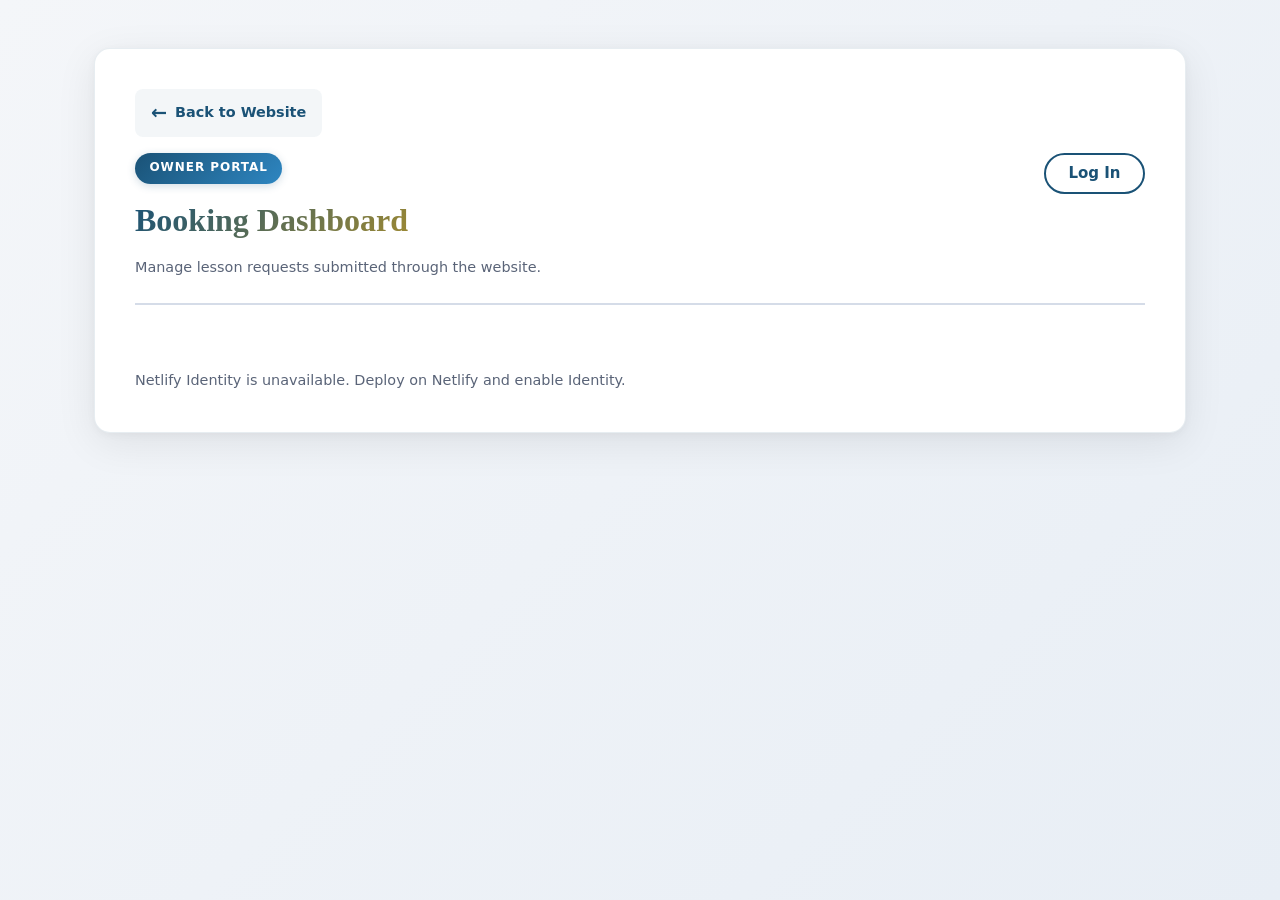
==== commit 310173ed: "Add home link to admin dashboard for easy navigation back to main website" ====
--- a/admin/index.html
+++ b/admin/index.html
@@ -456,6 +456,7 @@
 
     /* Print Styles */
     @media print {
+      .admin-home-link,
       .admin-actions,
       .admin-filters,
       .pagination,
@@ -470,6 +471,45 @@
 
       .admin-table {
         font-size: 10pt;
+      }
+    }
+
+    /* Home Link */
+    .admin-home-link {
+      display: inline-flex;
+      align-items: center;
+      gap: 0.5rem;
+      color: var(--color-primary);
+      font-size: 0.9rem;
+      font-weight: 600;
+      text-decoration: none;
+      padding: 0.5rem 1rem;
+      border-radius: var(--radius-md);
+      transition: all var(--transition);
+      margin-bottom: var(--space-md);
+      background: rgba(26, 82, 118, 0.05);
+    }
+
+    .admin-home-link:hover {
+      background: rgba(26, 82, 118, 0.1);
+      color: var(--color-accent);
+      transform: translateX(-3px);
+    }
+
+    .admin-home-link::before {
+      content: '←';
+      font-size: 1.2rem;
+      transition: transform var(--transition);
+    }
+
+    .admin-home-link:hover::before {
+      transform: translateX(-3px);
+    }
+
+    @media (max-width: 640px) {
+      .admin-home-link {
+        width: 100%;
+        justify-content: center;
       }
     }
   </style>
@@ -478,6 +518,9 @@
   <main class="admin-page">
     <div class="container">
       <section class="admin-shell" aria-label="Admin dashboard">
+        <a href="/" class="admin-home-link" aria-label="Return to main website">
+          Back to Website
+        </a>
         <div class="admin-top">
           <div>
             <span class="section-tag">Owner Portal</span>
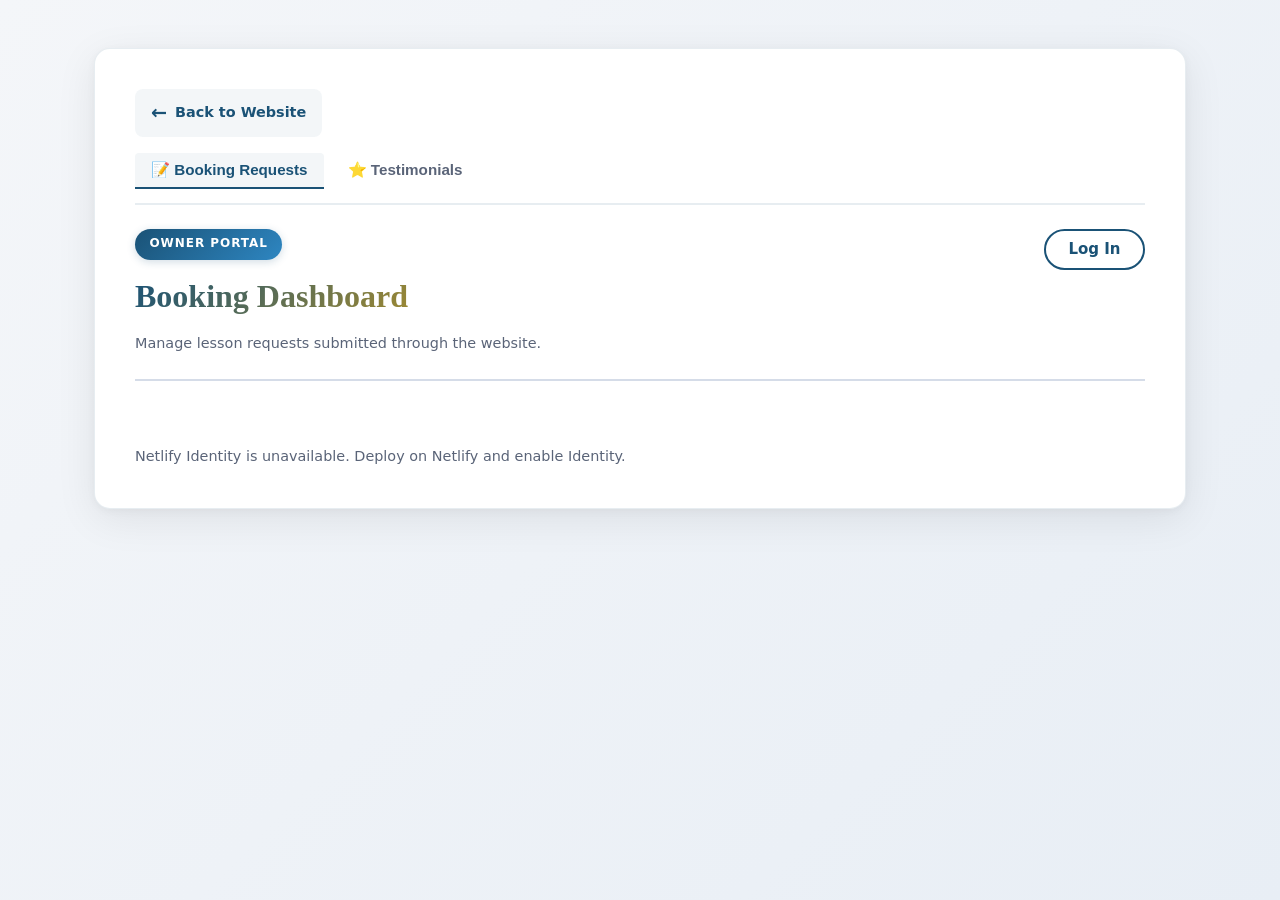
==== commit da879aa2: "Add testimonials management feature with dynamic loading, modal form, and API integration" ====
--- a/admin/index.html
+++ b/admin/index.html
@@ -512,6 +512,248 @@
         justify-content: center;
       }
     }
+
+    /* Admin Navigation / Tabs */
+    .admin-nav {
+      display: flex;
+      gap: var(--space-sm);
+      margin-bottom: var(--space-lg);
+      border-bottom: 2px solid rgba(26, 82, 118, 0.1);
+      padding-bottom: var(--space-md);
+    }
+
+    .admin-nav-btn {
+      background: none;
+      border: none;
+      padding: var(--space-sm) var(--space-md);
+      font-size: 0.95rem;
+      font-weight: 600;
+      color: var(--color-text-muted);
+      cursor: pointer;
+      transition: color var(--transition);
+      position: relative;
+      border-radius: var(--radius-sm) var(--radius-sm) 0 0;
+    }
+
+    .admin-nav-btn[aria-selected="true"] {
+      color: var(--color-primary);
+      background: rgba(26, 82, 118, 0.05);
+    }
+
+    .admin-nav-btn[aria-selected="true"]::after {
+      content: '';
+      position: absolute;
+      bottom: -2px;
+      left: 0;
+      right: 0;
+      height: 2px;
+      background: var(--color-primary);
+    }
+
+    .admin-nav-btn:hover {
+      color: var(--color-primary);
+    }
+
+    /* Modal Styles */
+    .modal {
+      position: fixed;
+      top: 0;
+      left: 0;
+      width: 100%;
+      height: 100%;
+      background: rgba(0, 0, 0, 0.5);
+      display: flex;
+      align-items: center;
+      justify-content: center;
+      z-index: 1000;
+      animation: fadeInUp 0.3s ease-out;
+    }
+
+    .modal.hidden {
+      display: none;
+    }
+
+    .modal-content {
+      background: var(--color-surface);
+      border-radius: var(--radius-lg);
+      box-shadow: 0 20px 60px rgba(0, 0, 0, 0.15);
+      width: 90%;
+      max-width: 500px;
+      max-height: 90vh;
+      overflow-y: auto;
+      animation: slideInUp 0.3s ease-out;
+    }
+
+    @keyframes slideInUp {
+      from {
+        opacity: 0;
+        transform: translateY(30px);
+      }
+      to {
+        opacity: 1;
+        transform: translateY(0);
+      }
+    }
+
+    .modal-header {
+      display: flex;
+      align-items: center;
+      justify-content: space-between;
+      padding: var(--space-lg);
+      border-bottom: 1px solid rgba(26, 82, 118, 0.1);
+    }
+
+    .modal-header h2 {
+      margin: 0;
+      font-size: 1.3rem;
+    }
+
+    .modal-close {
+      background: none;
+      border: none;
+      font-size: 1.5rem;
+      color: var(--color-text-muted);
+      cursor: pointer;
+      padding: 0;
+      width: 30px;
+      height: 30px;
+      display: flex;
+      align-items: center;
+      justify-content: center;
+    }
+
+    .modal-close:hover {
+      color: var(--color-text);
+    }
+
+    .modal-form {
+      padding: var(--space-lg);
+    }
+
+    .modal-form .form-group {
+      margin-bottom: var(--space-md);
+    }
+
+    .modal-form label {
+      display: block;
+      font-weight: 600;
+      margin-bottom: var(--space-sm);
+      font-size: 0.9rem;
+    }
+
+    .modal-form input[type="text"],
+    .modal-form textarea {
+      width: 100%;
+      padding: var(--space-sm);
+      border: 1px solid rgba(26, 82, 118, 0.2);
+      border-radius: var(--radius-md);
+      font-family: inherit;
+      font-size: 0.95rem;
+      transition: border-color var(--transition);
+    }
+
+    .modal-form input[type="text"]:focus,
+    .modal-form textarea:focus {
+      outline: none;
+      border-color: var(--color-primary);
+      box-shadow: 0 0 0 3px rgba(26, 82, 118, 0.1);
+    }
+
+    .modal-form textarea {
+      min-height: 100px;
+      resize: vertical;
+    }
+
+    .modal-form .form-group input[type="checkbox"] {
+      margin-right: var(--space-sm);
+    }
+
+    .modal-actions {
+      display: flex;
+      gap: var(--space-md);
+      justify-content: flex-end;
+      padding-top: var(--space-md);
+      border-top: 1px solid rgba(26, 82, 118, 0.1);
+    }
+
+    /* Testimonials Table */
+    .testimonials-table-wrap {
+      overflow-x: auto;
+      border-radius: var(--radius-md);
+      border: 1px solid rgba(26, 82, 118, 0.1);
+    }
+
+    .testimonials-table-wrap .admin-table th {
+      background: linear-gradient(135deg, rgba(26, 82, 118, 0.08) 0%, rgba(26, 82, 118, 0.05) 100%);
+      font-weight: 700;
+    }
+
+    .testimonials-table-wrap .admin-table td {
+      padding: var(--space-md);
+    }
+
+    .testimonials-table-wrap .quote-cell {
+      max-width: 300px;
+      overflow: hidden;
+      text-overflow: ellipsis;
+      white-space: nowrap;
+      font-size: 0.9rem;
+    }
+
+    .testimonials-table-wrap .action-btn {
+      display: inline-block;
+      margin-right: var(--space-sm);
+      padding: 0.35rem 0.75rem;
+      font-size: 0.8rem;
+      border-radius: var(--radius-sm);
+    }
+
+    .testimonials-table-wrap .delete-btn {
+      background: rgba(220, 53, 69, 0.1);
+      color: #dc3545;
+      border: 1px solid rgba(220, 53, 69, 0.3);
+      cursor: pointer;
+      transition: all var(--transition);
+    }
+
+    .testimonials-table-wrap .delete-btn:hover {
+      background: rgba(220, 53, 69, 0.2);
+      border-color: rgba(220, 53, 69, 0.5);
+    }
+
+    .published-badge {
+      display: inline-block;
+      padding: 0.25rem 0.75rem;
+      background: rgba(40, 167, 69, 0.15);
+      color: #28a745;
+      border-radius: var(--radius-sm);
+      font-size: 0.8rem;
+      font-weight: 600;
+    }
+
+    .draft-badge {
+      display: inline-block;
+      padding: 0.25rem 0.75rem;
+      background: rgba(255, 193, 7, 0.15);
+      color: #ffc107;
+      border-radius: var(--radius-sm);
+      font-size: 0.8rem;
+      font-weight: 600;
+    }
+
+    @media (max-width: 900px) {
+      .modal-content {
+        width: 95%;
+      }
+
+      .modal-actions {
+        flex-direction: column;
+      }
+
+      .modal-actions .btn {
+        width: 100%;
+      }
+    }
   </style>
 </head>
 <body>
@@ -521,23 +763,34 @@
         <a href="/" class="admin-home-link" aria-label="Return to main website">
           Back to Website
         </a>
-        <div class="admin-top">
-          <div>
-            <span class="section-tag">Owner Portal</span>
-            <h1 class="section-title">Booking Dashboard</h1>
-            <p class="admin-note">Manage lesson requests submitted through the website.</p>
-          </div>
-          <div class="admin-actions">
-            <button class="btn btn-outline" id="loginBtn" type="button">Log In</button>
-            <button class="btn btn-outline hidden" id="logoutBtn" type="button">Log Out</button>
-            <button class="btn btn-primary hidden" id="refreshBtn" type="button">Refresh</button>
-          </div>
+
+        <div class="admin-nav" role="tablist" aria-label="Dashboard sections">
+          <button class="admin-nav-btn" role="tab" aria-selected="true" aria-controls="bookingSection" data-section="booking">
+            📝 Booking Requests
+          </button>
+          <button class="admin-nav-btn" role="tab" aria-selected="false" aria-controls="testimonialsSection" data-section="testimonials">
+            ⭐ Testimonials
+          </button>
         </div>
 
-        <div id="authStatus" class="admin-note" role="status" aria-live="polite">Checking login status…</div>
-        <div id="errorBox" class="form-error-msg hidden" role="alert" aria-live="assertive"></div>
-
-        <div id="accessDenied" class="access-denied hidden" role="alert">
+        <section id="bookingSection" role="tabpanel" aria-labelledby="bookingTab">
+          <div class="admin-top">
+            <div>
+              <span class="section-tag">Owner Portal</span>
+              <h1 class="section-title">Booking Dashboard</h1>
+              <p class="admin-note">Manage lesson requests submitted through the website.</p>
+            </div>
+            <div class="admin-actions">
+              <button class="btn btn-outline" id="loginBtn" type="button">Log In</button>
+              <button class="btn btn-outline hidden" id="logoutBtn" type="button">Log Out</button>
+              <button class="btn btn-primary hidden" id="refreshBtn" type="button">Refresh</button>
+            </div>
+          </div>
+
+          <div id="authStatus" class="admin-note" role="status" aria-live="polite">Checking login status…</div>
+          <div id="errorBox" class="form-error-msg hidden" role="alert" aria-live="assertive"></div>
+
+          <div id="accessDenied" class="access-denied hidden" role="alert">
           <h2>🔒 Admin Access Required</h2>
           <p>This dashboard is reserved for studio administrators. If you need to book a lesson, please use the booking form on the main website.</p>
           <p style="font-size: 0.9rem; color: var(--color-text-muted);">If you believe you should have admin access, please contact the site owner to have the <strong>admin</strong> role added to your account.</p>
@@ -594,8 +847,98 @@
           <span class="pagination-meta" id="pageMeta">Page 1 of 1</span>
           <button class="btn btn-outline" id="nextPageBtn" type="button">Next</button>
         </div>
+        </section>
+
+        <section id="testimonialsSection" role="tabpanel" aria-labelledby="testimonialsTab" hidden>
+          <div class="admin-top">
+            <div>
+              <span class="section-tag">Owner Portal</span>
+              <h1 class="section-title">Testimonials</h1>
+              <p class="admin-note">Manage references and testimonials displayed on the website.</p>
+            </div>
+            <div class="admin-actions">
+              <button class="btn btn-primary" id="addTestimonialBtn" type="button">+ Add Testimonial</button>
+              <button class="btn btn-outline hidden" id="testimonialLogoutBtn" type="button">Log Out</button>
+            </div>
+          </div>
+
+          <div id="testimonialAccessDenied" class="access-denied hidden" role="alert">
+            <h2>🔒 Admin Access Required</h2>
+            <p>This dashboard is reserved for studio administrators. If you need to book a lesson, please use the booking form on the main website.</p>
+            <a href="/#booking" class="btn btn-primary">Go to Booking Form</a>
+            <button class="btn btn-outline" id="testimonialLogoutFromDenied" type="button" style="margin-left: var(--space-sm);">Log Out</button>
+          </div>
+
+          <div id="testimonialsContainer" class="testimonials-table-wrap hidden">
+            <table class="admin-table">
+              <thead>
+                <tr>
+                  <th>Quote</th>
+                  <th>Author</th>
+                  <th>Title</th>
+                  <th>Location</th>
+                  <th>Published</th>
+                  <th>Action</th>
+                </tr>
+              </thead>
+              <tbody id="testimonialsBody"></tbody>
+            </table>
+          </div>
+
+          <div id="testimonialsEmpty" class="admin-note hidden">
+            📭 No testimonials yet. Add one to get started!
+          </div>
+        </section>
       </section>
     </div>
+
+    <!-- Modal for adding/editing testimonials -->
+    <div id="testimonialModal" class="modal hidden" role="dialog" aria-labelledby="testimonialModalTitle">
+      <div class="modal-content">
+        <div class="modal-header">
+          <h2 id="testimonialModalTitle">Add Testimonial</h2>
+          <button class="modal-close" id="closeModal" type="button" aria-label="Close">&times;</button>
+        </div>
+        <form id="testimonialForm" class="modal-form">
+          <div class="form-group">
+            <label for="testimonialQuote">Quote <span aria-hidden="true">*</span></label>
+            <textarea id="testimonialQuote" name="quote" required placeholder='e.g., "Working with Kekauoha Music was incredible…"'></textarea>
+            <span id="quoteError" class="field-error" role="alert"></span>
+          </div>
+          <div class="form-group">
+            <label for="testimonialAuthor">Author Name <span aria-hidden="true">*</span></label>
+            <input type="text" id="testimonialAuthor" name="author" required placeholder="e.g., Jane Smith" />
+            <span id="authorError" class="field-error" role="alert"></span>
+          </div>
+          <div class="form-group">
+            <label for="testimonialTitle">Title / Role <span aria-hidden="true">*</span></label>
+            <input type="text" id="testimonialTitle" name="title" required placeholder="e.g., Piano Student" />
+            <span id="titleError" class="field-error" role="alert"></span>
+          </div>
+          <div class="form-group">
+            <label for="testimonialLocation">Location <span aria-hidden="true">*</span></label>
+            <input type="text" id="testimonialLocation" name="location" required placeholder="e.g., Los Angeles" />
+            <span id="locationError" class="field-error" role="alert"></span>
+          </div>
+          <div class="form-group">
+            <label for="testimonialAvatar">Avatar (initials) <span aria-hidden="true">*</span></label>
+            <input type="text" id="testimonialAvatar" name="avatar" required maxlength="2" placeholder="e.g., JS" />
+            <span id="avatarError" class="field-error" role="alert"></span>
+          </div>
+          <div class="form-group">
+            <label>
+              <input type="checkbox" id="testimonialPublished" name="published" />
+              Publish immediately
+            </label>
+          </div>
+          <div class="modal-actions">
+            <button type="button" class="btn btn-outline" id="cancelBtn">Cancel</button>
+            <button type="submit" class="btn btn-primary">Save Testimonial</button>
+          </div>
+        </form>
+      </div>
+    </div>
+
   </main>
 
   <script src="https://identity.netlify.com/v1/netlify-identity-widget.js"></script>
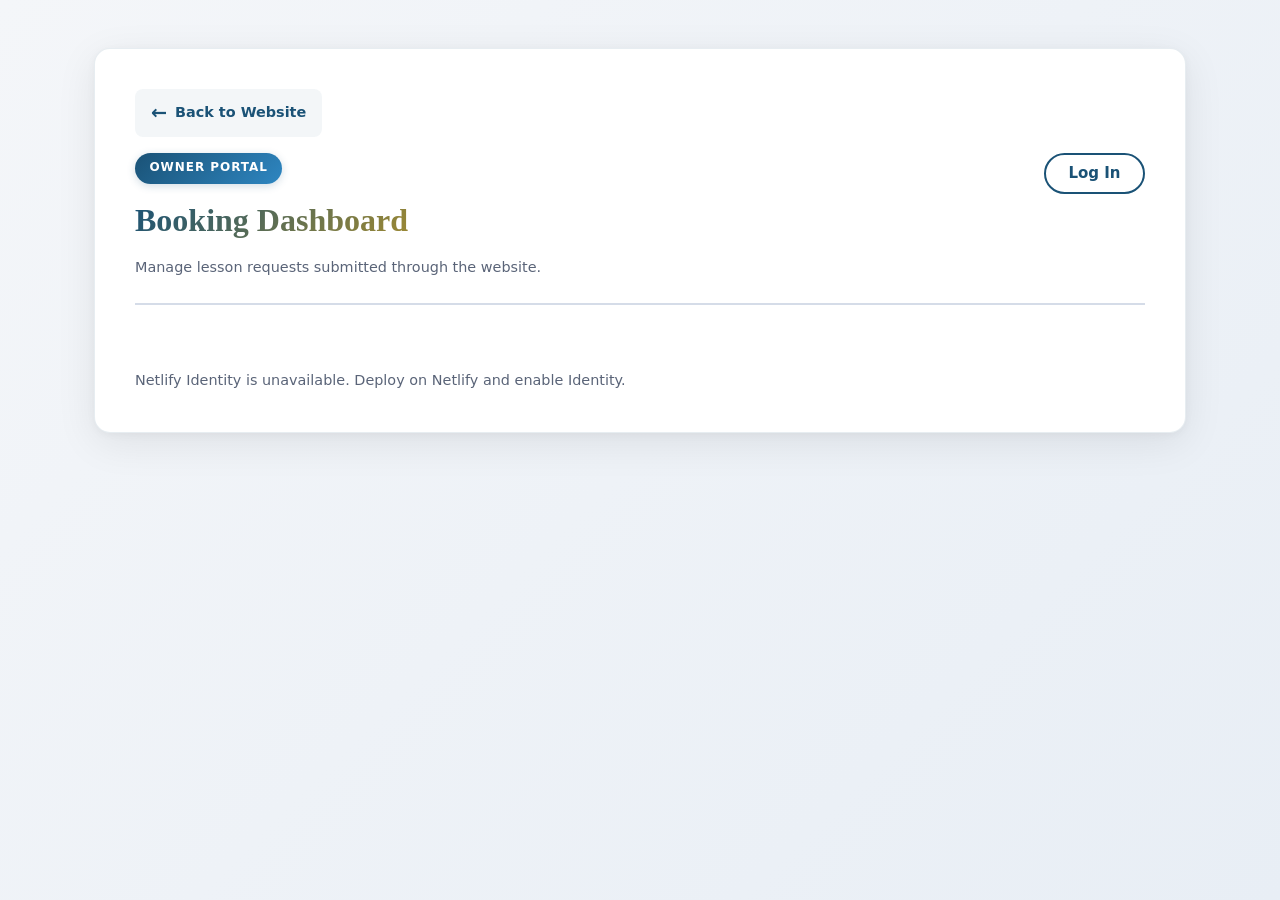
==== commit 326daf11: "Add admin navigation visibility control for user roles" ====
--- a/admin/index.html
+++ b/admin/index.html
@@ -764,7 +764,7 @@
           Back to Website
         </a>
 
-        <div class="admin-nav" role="tablist" aria-label="Dashboard sections">
+        <div class="admin-nav hidden" role="tablist" aria-label="Dashboard sections">
           <button class="admin-nav-btn" role="tab" aria-selected="true" aria-controls="bookingSection" data-section="booking">
             📝 Booking Requests
           </button>
